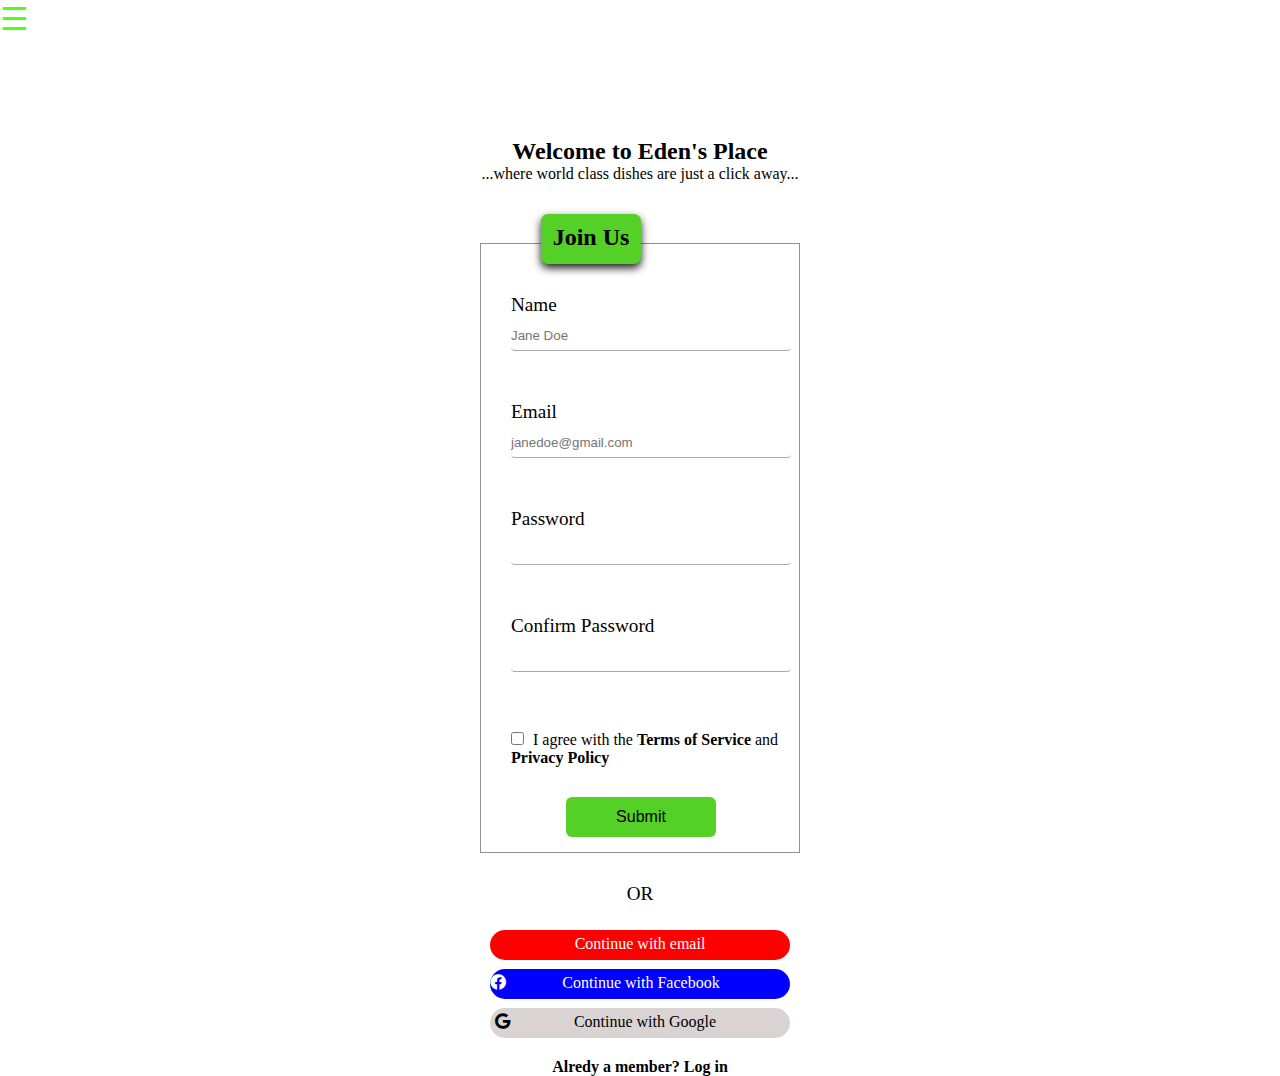
==== login.html @ 98aece88 "Finished designing the mobile version" ====
<!DOCTYPE html>
<html lang="en">
	<head>
		<link rel="stylesheet" href="css/all.css" type="text/css">
		<link rel="stylesheet" href="styles/main.css" type="text/css">
		<title>FCC: Product landing page</title>
		<meta name="viewport" content="width=device-width, initial-scale=1.0">
		<meta charset="UTF-8">
	</head>
	<body>
	
<nav id="nav-bar">
<label for="hamburgers">&#9776;</label>
<input type="checkbox" id="hamburgers">


<div id="hamitems-div">
<input type="search" placeholder="Search for recipes" id="search-bar">
<ol id="hamitems">
<li><a href="index.html">Home</a></li>
<li><a href="#">Account</a></li>
<li><a href="#">Categories</a></li>
<li><a href="#">Flash Sales</a></li>
<li><a href="#">Tutorials</a></li>
<li><a href="#">About Us</a></li>
<li><a href="#">Help</a></li>
</ol>
</div>
</nav>
<div class="login-header">
<h2>Welcome to Eden's Place</h2>
<p>...where world class dishes are just a click away...</p>
</div>
<div class="account">
 <h2 class="join-us">Join Us</h2>
 <form class="sign-in">
 <label for="name" class="label-name">Name</label><br>
<input type="text" placeholder="Jane Doe" id="name" class="fill-box" required><br>
<label for="email" class="label-name">Email</label><br>
<input type="email" placeholder="janedoe@gmail.com" id="email" class="fill-box" required><br>
<label for="pwd" class="label-name">Password</label><br>
<input type="password" id="pwd" class="fill-box" required><br>
<label for="pwd3" class="label-name">Confirm Password</label><br>
<input type="password" id="pwd3" class="fill-box" required><br>
<input type="checkbox" id="checkbox" required>
<label for="checkbox">I agree with the <strong>Terms of Service</strong> and <strong>Privacy Policy</strong></label><br>
<button type="submit" class="final-submit button-hover">Submit</button>
 </form>
 </div>
 <p class="alt">OR</p>
 <a href="#" class="alt-checkin email-checkin">Continue with email</a>
 <a href="#" class="alt-checkin facebook-checkin"><i class="fab fa-fab fa-facebook "></i><span>Continue with Facebook</span></a>
 <a href="#" class="alt-checkin google-checkin"><i class="fab fa-google"></i><span>Continue with Google</span></a>

 <p class="already-mem"><a href="signin.html"><strong>Alredy a member? Log in</strong></a></p>
</body>
</html>
---- styles/main.css ----
@import url('https://fonts.googleapis.com/css2?family=Lato&family=Montserrat&family=Open+Sans&family=Source+Sans+Pro&family=Source+Serif+Pro&display=swap');
* {
    padding: 0;
    margin: 0;
    box-sizing: border-box;
}

html,
body {
    width: 100%;
    height: auto;
}

header {
    background: linear-gradient(rgba(0, 0, 0, 0.4), rgba(0, 0, 0, 0.4)), url('../Food-images/lily-banse--YHSwy6uqvk-unsplash.jpg');
    width: 100%;
    background-size: cover, cover;
    background-repeat: no-repeat;
    height: 300px;
}

#hamitems {
    padding-top: 20px;
    font-size: 1.4rem;
    padding-left: 40px;
}

#hamitems li {
    list-style-type: none;
    padding-bottom: 20px;
    border-bottom: 1px ridge rgba(0, 0, 0, 0.171);
}

#hamitems li a {
    text-decoration: none;
    color: black;
}

#hamitems-div {
    display: none;
}

#search-bar {
    background: url('../Food-images/IMG_20200418_091029.jpg');
    background-repeat: no-repeat;
    background-position: left;
    background-size: 10%;
    display: flex;
    color: black;
    margin-top: 50px;
    width: 90%;
    height: 30px;
    border-radius: 20px;
    border: 1px ridge rgba(0, 0, 0, 0.342);
    text-indent: 35px;
    margin-left: 20px;
}

#hamitems a {
    box-sizing: border-box;
    display: block;
}

#hamitems li:hover {
    font-size: 1.6rem;
}

#hamburgers {
    display: none;
}

#nav-bar label {
    position: relative;
    z-index: 2;
    color: #51ff12;
    font-size: 2rem;
    cursor: pointer;
}

#nav-bar input:checked~#hamitems-div {
    position: absolute;
    top: 0;
    left: 0;
    z-index: 1;
    display: flex;
    justify-content: flex-start;
    flex-direction: column;
    background: white;
    width: 100%;
    height: 100vh;
}

#company-name {
    color: #51ff12;
    font-size: 2.5rem;
    animation-name: name;
    animation-duration: 3s;
    animation-fill-mode: forwards;
}

@keyframes name {
    0% {
        transform: translateY(-500%);
    }
    100% {
        transform: translateY(-6%);
    }
}

#motto {
    color: white;
    font-size: 1.4rem;
    animation-name: name;
    animation-duration: 3s;
    animation-fill-mode: forwards;
}

#header {
    display: flex;
    flex-direction: column;
    justify-content: center;
    align-items: center;
    height: 100%;
    width: 100%;
}

.buttons-2 {
    margin-top: 30px;
    animation-name: buttons;
    opacity: 0%;
    animation-duration: 3s;
    animation-delay: 3s;
    animation-fill-mode: forwards;
}

@keyframes buttons {
    0% {
        opacity: 0%;
    }
    100% {
        opacity: 100%;
    }
}

.buttons-2 button {
    height: 40px;
    width: 130px;
    border: 1px hidden black;
    border-radius: 20px;
    font-size: 1rem;
    cursor: pointer;
    outline: none;
}

#cook {
    background: #51ff12;
    margin-right: 20px;
}

main {
    animation-name: main;
    animation-duration: 3s;
    animation-fill-mode: forwards;
}

@keyframes main {
    0% {
        transform: translateY(70px);
    }
    100% {
        transform: translateY(0px);
    }
}

.popular {
    margin-left: 20px;
    margin-top: 30px;
    font-family: 'Lato', sans-serif;
}

.image2 {
    width: 100%;
    height: 260px;
    object-fit: cover;
}

.photo-cards {
    width: 90%;
    border: 1px ridge rgba(0, 0, 0, 0.39);
    border-radius: 7px;
    margin: auto;
    margin-top: 30px;
    margin-bottom: 25px;
}

.cards2 {
    margin-bottom: 10px;
}

.food-name {
    color: #51ff12;
    display: flex;
    justify-content: center;
    align-items: center;
    width: 100%;
    padding-top: 10px;
    font-family: 'Source Sans Pro', sans-serif;
}

.food-price {
    display: flex;
    justify-content: center;
    align-items: center;
    width: 100%;
    padding-top: 10px;
}

.food-des {
    padding-top: 10px;
    padding-left: 20px;
    display: flex;
    align-items: center;
    justify-content: center;
    font-family: 'Source Serif Pro', serif;
}

.price-color {
    color: red;
}

.photo-cards:hover {
    box-shadow: 0 4px 8px 0 rgba(0, 0, 0, 0.9), 0 6px 20px 0 rgba(0, 0, 0, 0.9);
    transform: scale(1.05);
}

.main-buttons {
    display: flex;
    flex-direction: row;
    align-items: center;
    justify-content: center;
    margin-top: 20px;
    padding-bottom: 20px;
}

.add-cart {
    width: 120px;
    background: #51ff12;
    height: 30px;
    font-size: 0.9rem;
    border: 1px hidden black;
    border-radius: 5px;
    cursor: pointer;
    outline: none;
}

.buy-now {
    width: 120px;
    height: 30px;
    font-size: 0.9rem;
    border: 1px ridge rgba(0, 0, 0, 0.363);
    border-radius: 5px;
    margin-right: 15px;
    cursor: pointer;
    outline: none;
}

.buy-now:active,
.add-cart:active,
#cook:active,
#shop:active,
.final-submit:active,
.login:active,
.sign-in2:active {
    box-shadow: 0 4px 8px 0 rgba(0, 0, 0, 0.9), 0 6px 20px 0 rgba(0, 0, 0, 0.9);
}

.see-more {
    display: flex;
    align-items: flex-end;
    justify-content: flex-end;
    padding-right: 50px;
}

.see-more a {
    text-decoration: none;
    color: #54d027;
}

.tutorials .photo-cards {
    height: 260px;
}

.photo-cards iframe {
    width: 100%;
}

.ask-login-div {
    background: url('../Food-images/melissa-walker-horn-wcDru6t-aCg-unsplash.jpg');
    background-size: cover;
    height: 260px;
    width: 90%;
    border: 1px ridge rgba(0, 0, 0, 0.39);
    border-radius: 7px;
    margin: auto;
    margin-top: 30px;
    margin-bottom: 25px;
}

.join {
    height: 40px;
    width: 90px;
    border: 1px hidden black;
    border-radius: 20px;
    font-size: 1.1rem;
    cursor: pointer;
    outline: none;
    text-decoration: none;
    color: black;
    text-align: center;
    padding-top: 10px;
}

#invite {
    font-size: 1.6rem;
}

.buttons {
    margin-top: 190px;
    display: flex;
    flex-direction: row;
    width: 100%;
    justify-content: center;
}

.login {
    background: #51ff12;
    margin-right: 30px;
}

.sign-in2 {
    background: rgb(204, 196, 196);
}

.account {
    border: 1px ridge rgba(0, 0, 0, 0.432);
    width: 320px;
    margin: auto;
    margin-top: 60px;
}

.join-us {
    width: 100px;
    height: 50px;
    background: #54d027;
    border: 1px ridge black;
    position: relative;
    bottom: 30px;
    margin-left: 60px;
    text-align: center;
    padding-top: 10px;
    border: 1px hidden black;
    border-radius: 7px;
    box-shadow: 0 4px 8px 0 rgba(0, 0, 0, 0.9);
}

.sign-in {
    width: 100%;
    padding-left: 30px;
    padding-bottom: 15px;
}

.fill-box {
    margin-top: 5px;
    margin-bottom: 50px;
    width: 280px;
    height: 30px;
    border: 1px ridge rgba(0, 0, 0, 0.336);
    border-radius: 4px;
    border-top: none;
    border-right: none;
    border-left: none;
}

.fill-box:hover {
    box-shadow: 0 4px 8px 0 rgba(0, 0, 0, 0.9), 0 6px 20px 0 rgba(0, 0, 0, 0.9);
}

#pwd2 {
    margin-bottom: 10px;
}

.label-name {
    font-size: 1.2rem;
}

#checkbox {
    margin-top: 10px;
    margin-right: 5px;
}

.alt {
    font-size: 1.2rem;
    padding-top: 30px;
}

.final-submit {
    width: 150px;
    background: #54d027;
    height: 40px;
    cursor: pointer;
    outline: none;
    display: flex;
    justify-content: center;
    align-items: center;
    border: 1px hidden black;
    font-size: 1rem;
    border-radius: 6px;
    margin-top: 30px;
    margin-left: 55px;
}

.button-hover:hover {
    transform: scale(1.07);
}

footer {
    padding-left: 15px;
    background: rgba(196, 196, 196, 0.144);
    margin-top: 50px;
    padding-right: 10px;
    padding-bottom: 20px;
}

.container-footer {
    display: grid;
    grid-template-columns: 1fr 1fr;
    column-gap: 20px;
}

.footer-header {
    padding-top: 15px;
    padding-bottom: 10px;
}

footer p {
    padding-bottom: 10px;
}

footer i {
    color: black;
}

.login-header {
    margin-top: 100px;
    display: flex;
    justify-content: center;
    align-items: center;
    flex-direction: column;
}

.alt {
    width: 100%;
    text-align: center;
    margin-bottom: 25px;
}

.alt-checkin {
    margin: auto;
    margin-bottom: 9px;
    display: block;
    width: 300px;
    border: 1px hidden black;
    border-radius: 25px;
    height: 30px;
    background-color: red;
    text-decoration: none;
    color: white;
    padding-top: 5px;
}

.facebook-checkin {
    background: blue;
}

.facebook-checkin span {
    text-align: center;
    display: inline-block;
    width: 90%;
}

.google-checkin i {
    margin-left: 5px;
}

.google-checkin span {
    text-align: center;
    display: inline-block;
    width: 90%;
}

.google-checkin i {
    margin-left: 5px;
}

.email-checkin {
    background: red;
    text-align: center;
}

.google-checkin {
    color: black;
    background: rgb(218, 211, 211);
    font-weight: normal;
}

.already-mem {
    margin-top: 20px;
    text-align: center;
    width: 100%;
}

.already-mem a {
    text-decoration: none;
    color: black;
}
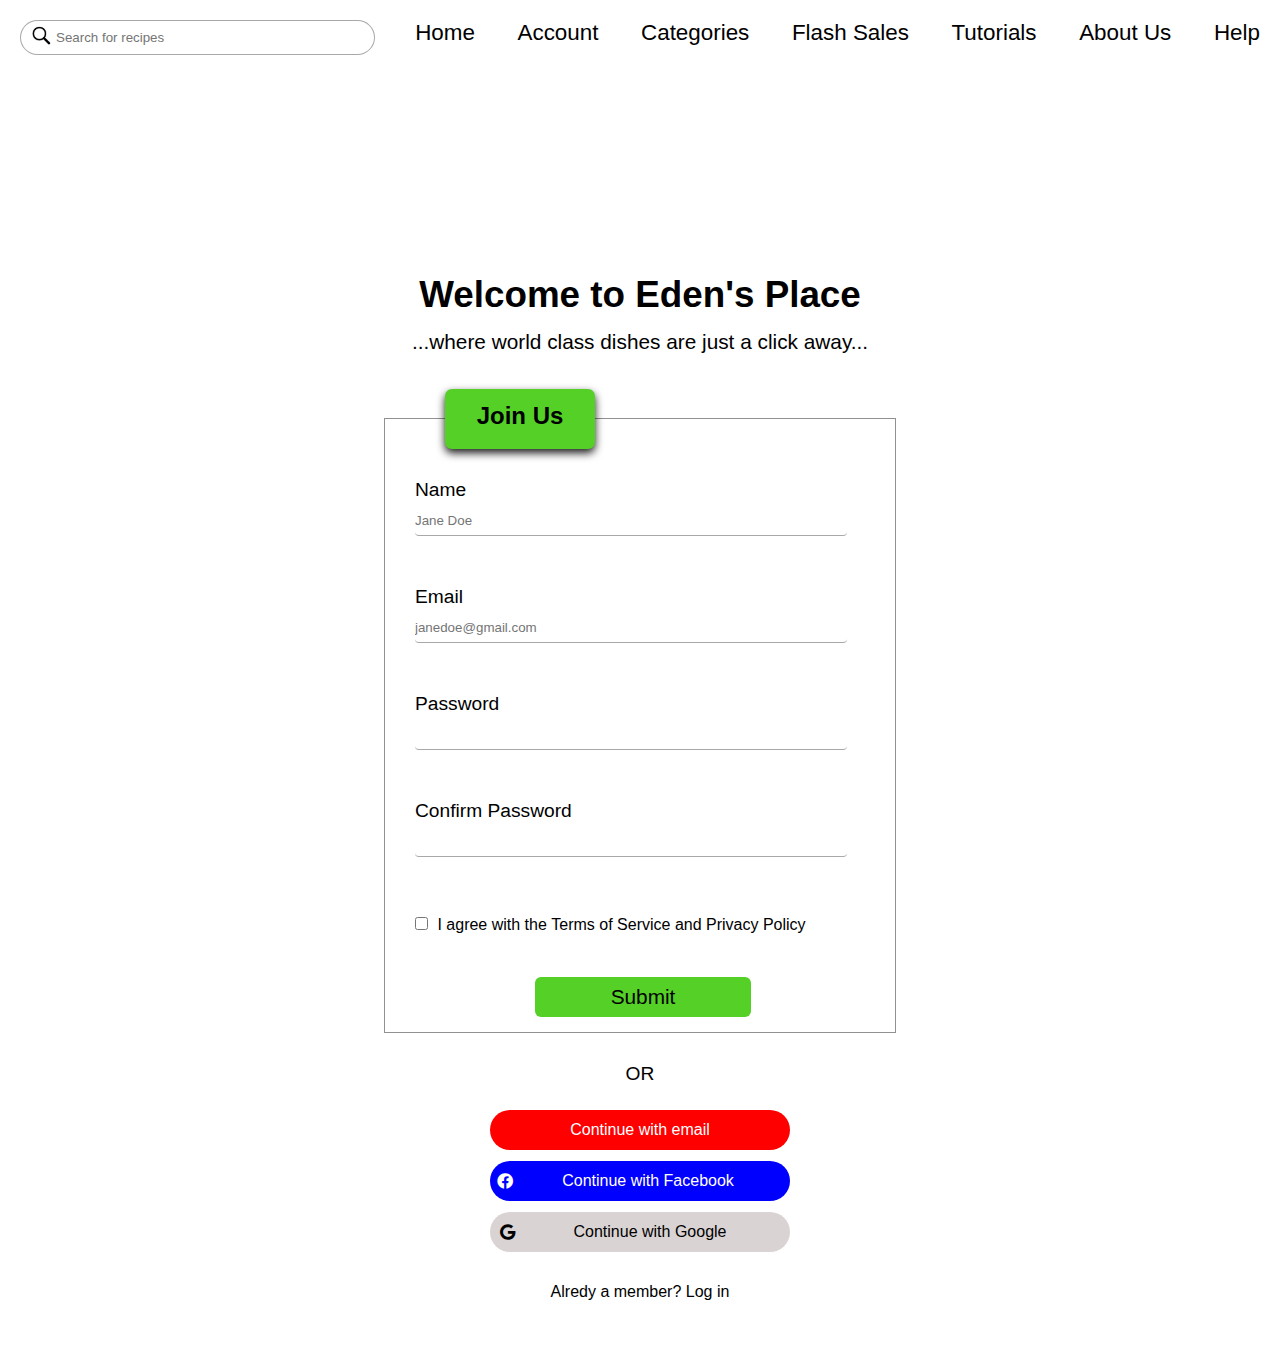
==== commit aa75be40: "Finished the desktop version" ====
--- a/login.html
+++ b/login.html
@@ -16,7 +16,7 @@
 
 <div id="hamitems-div">
 <input type="search" placeholder="Search for recipes" id="search-bar">
-<ol id="hamitems">
+<ol id="hamitems2">
 <li><a href="index.html">Home</a></li>
 <li><a href="#">Account</a></li>
 <li><a href="#">Categories</a></li>
@@ -28,6 +28,7 @@
 </div>
 </nav>
 <div class="login-header">
+
 <h2>Welcome to Eden's Place</h2>
 <p>...where world class dishes are just a click away...</p>
 </div>
@@ -43,7 +44,7 @@
 <label for="pwd3" class="label-name">Confirm Password</label><br>
 <input type="password" id="pwd3" class="fill-box" required><br>
 <input type="checkbox" id="checkbox" required>
-<label for="checkbox">I agree with the <strong>Terms of Service</strong> and <strong>Privacy Policy</strong></label><br>
+<label for="checkbox" class="check-line">I agree with the <strong>Terms of Service</strong> and <strong>Privacy Policy</strong></label><br>
 <button type="submit" class="final-submit button-hover">Submit</button>
  </form>
  </div>
--- a/styles/main.css
+++ b/styles/main.css
@@ -1,4 +1,4 @@
-@import url('https://fonts.googleapis.com/css2?family=Lato&family=Montserrat&family=Open+Sans&family=Source+Sans+Pro&family=Source+Serif+Pro&display=swap');
+@import url('https://fonts.googleapis.com/css2?family=Playfair+Display&display=swap');
 * {
     padding: 0;
     margin: 0;
@@ -9,42 +9,53 @@
 body {
     width: 100%;
     height: auto;
+    display: grid;
+    font-family: 'Chivo', sans-serif;
+    font-weight: 300;
 }
 
 header {
-    background: linear-gradient(rgba(0, 0, 0, 0.4), rgba(0, 0, 0, 0.4)), url('../Food-images/lily-banse--YHSwy6uqvk-unsplash.jpg');
+    background: linear-gradient(rgba(0, 0, 0, 0.4), rgba(0, 0, 0, 0.4)), url('../Food-images/brooke-lark-HlNcigvUi4Q-unsplash.jpg');
     width: 100%;
     background-size: cover, cover;
+    background-position: center;
     background-repeat: no-repeat;
-    height: 300px;
-}
-
-#hamitems {
+    height: 100vh;
+}
+
+#hamitems,
+#hamitems2 {
     padding-top: 20px;
     font-size: 1.4rem;
     padding-left: 40px;
 }
 
-#hamitems li {
+#hamitems li,
+#hamitems2 li {
     list-style-type: none;
     padding-bottom: 20px;
     border-bottom: 1px ridge rgba(0, 0, 0, 0.171);
 }
 
-#hamitems li a {
+#hamitems li a,
+#hamitems2 li a {
     text-decoration: none;
     color: black;
 }
 
 #hamitems-div {
     display: none;
+}
+
+#text-color {
+    color: black;
 }
 
 #search-bar {
     background: url('../Food-images/IMG_20200418_091029.jpg');
     background-repeat: no-repeat;
     background-position: left;
-    background-size: 10%;
+    background-size: 30px;
     display: flex;
     color: black;
     margin-top: 50px;
@@ -56,12 +67,14 @@
     margin-left: 20px;
 }
 
-#hamitems a {
+#hamitems a,
+#hamitems2 a {
     box-sizing: border-box;
     display: block;
 }
 
-#hamitems li:hover {
+#hamitems li:hover,
+#hamitems2 li:hover {
     font-size: 1.6rem;
 }
 
@@ -75,6 +88,7 @@
     color: #51ff12;
     font-size: 2rem;
     cursor: pointer;
+    padding-left: 10px;
 }
 
 #nav-bar input:checked~#hamitems-div {
@@ -90,9 +104,17 @@
     height: 100vh;
 }
 
+#logo {
+    width: 150px;
+    height: 40px;
+}
+
 #company-name {
     color: #51ff12;
     font-size: 2.5rem;
+    font-family: 'Playfair Display', serif;
+    font-weight: 700;
+    font-style: italic;
     animation-name: name;
     animation-duration: 3s;
     animation-fill-mode: forwards;
@@ -100,19 +122,29 @@
 
 @keyframes name {
     0% {
-        transform: translateY(-500%);
+        transform: translateY(-800%);
     }
     100% {
-        transform: translateY(-6%);
+        transform: translateY(-3%);
     }
 }
 
 #motto {
     color: white;
     font-size: 1.4rem;
-    animation-name: name;
+    font-family: 'Playfair Display', serif;
+    animation-name: name2;
     animation-duration: 3s;
     animation-fill-mode: forwards;
+}
+
+@keyframes name2 {
+    0% {
+        transform: translateY(-1500%);
+    }
+    100% {
+        transform: translateY(-1%);
+    }
 }
 
 #header {
@@ -158,6 +190,7 @@
 }
 
 main {
+    width: 100%;
     animation-name: main;
     animation-duration: 3s;
     animation-fill-mode: forwards;
@@ -204,7 +237,6 @@
     align-items: center;
     width: 100%;
     padding-top: 10px;
-    font-family: 'Source Sans Pro', sans-serif;
 }
 
 .food-price {
@@ -221,7 +253,7 @@
     display: flex;
     align-items: center;
     justify-content: center;
-    font-family: 'Source Serif Pro', serif;
+    line-height: 1.5;
 }
 
 .price-color {
@@ -357,7 +389,6 @@
     bottom: 30px;
     margin-left: 60px;
     text-align: center;
-    padding-top: 10px;
     border: 1px hidden black;
     border-radius: 7px;
     box-shadow: 0 4px 8px 0 rgba(0, 0, 0, 0.9);
@@ -381,10 +412,6 @@
     border-left: none;
 }
 
-.fill-box:hover {
-    box-shadow: 0 4px 8px 0 rgba(0, 0, 0, 0.9), 0 6px 20px 0 rgba(0, 0, 0, 0.9);
-}
-
 #pwd2 {
     margin-bottom: 10px;
 }
@@ -396,11 +423,6 @@
 #checkbox {
     margin-top: 10px;
     margin-right: 5px;
-}
-
-.alt {
-    font-size: 1.2rem;
-    padding-top: 30px;
 }
 
 .final-submit {
@@ -444,6 +466,7 @@
 
 footer p {
     padding-bottom: 10px;
+    line-height: 1.5;
 }
 
 footer i {
@@ -456,9 +479,12 @@
     justify-content: center;
     align-items: center;
     flex-direction: column;
+    line-height: 1.5;
 }
 
 .alt {
+    font-size: 1.2rem;
+    padding-top: 30px;
     width: 100%;
     text-align: center;
     margin-bottom: 25px;
@@ -466,7 +492,7 @@
 
 .alt-checkin {
     margin: auto;
-    margin-bottom: 9px;
+    margin-bottom: 11px;
     display: block;
     width: 300px;
     border: 1px hidden black;
@@ -517,9 +543,198 @@
     margin-top: 20px;
     text-align: center;
     width: 100%;
+    padding-bottom: 50px;
 }
 
 .already-mem a {
     text-decoration: none;
     color: black;
+}
+
+.check-line {
+    line-height: 1.5;
+}
+
+
+/* For large screens */
+
+@media(min-width: 768px) {
+    #company-name {
+        font-size: 6.1rem;
+    }
+    #motto {
+        font-size: 2.7rem;
+    }
+    .buttons-2 button {
+        height: 40px;
+        width: 150px;
+        border: 1px hidden black;
+        border-radius: 20px;
+        font-size: 1rem;
+        cursor: pointer;
+        outline: none;
+    }
+    .food-pics,
+    .tutorials {
+        display: grid;
+        grid-template-columns: 2fr 2fr;
+    }
+    #search-bar {
+        background: url('../Food-images/IMG_20200418_091029.jpg');
+        background-repeat: no-repeat;
+        background-position: left;
+        background-size: 5%;
+        display: flex;
+        color: black;
+        margin-top: 50px;
+        width: 90%;
+        height: 35px;
+        border-radius: 20px;
+        border: 1px ridge rgba(0, 0, 0, 0.342);
+        text-indent: 35px;
+        margin-left: 20px;
+    }
+    .alt-checkin {
+        margin: auto;
+        margin-bottom: 11px;
+        display: flex;
+        justify-content: center;
+        align-items: center;
+        width: 300px;
+        border-radius: 25px;
+        height: 40px;
+        padding-top: 0;
+    }
+    .account {
+        width: 40%;
+        margin: auto;
+        margin-top: 60px;
+    }
+    .join-us {
+        width: 150px;
+        height: 60px;
+        padding-top: 2.5%;
+    }
+    .fill-box {
+        width: 90%;
+    }
+    .final-submit {
+        width: 45%;
+        font-size: 1.3rem;
+        margin-top: 40px;
+        margin-left: 25%;
+    }
+    .login-header {
+        margin-top: 200px;
+        line-height: 1.6;
+    }
+    .login-header h2 {
+        font-size: 2.3rem;
+    }
+    .login-header p {
+        font-size: 1.3rem;
+    }
+}
+
+@media(min-width: 1000px) {
+    .food-pics,
+    .tutorials {
+        display: grid;
+        grid-template-columns: 2fr 2fr;
+    }
+    #search-bar {
+        background: url('../Food-images/IMG_20200418_091029.jpg');
+        background-color: white;
+        background-repeat: no-repeat;
+        background-position: left;
+        background-size: 40px;
+        display: flex;
+        color: black;
+        width: 40%;
+        height: 35px;
+        border-radius: 20px;
+        border: 1px ridge rgba(0, 0, 0, 0.342);
+        text-indent: 35px;
+        margin-left: 20px;
+        margin-top: 20px;
+    }
+    #nav-bar label {
+        display: none;
+    }
+    #hamitems-div {
+        position: static;
+        display: flex;
+        justify-content: flex-start;
+        flex-direction: row;
+        background: none;
+        width: 100%;
+        height: auto;
+    }
+    #hamitems,
+    #hamitems2 {
+        display: flex;
+        justify-content: space-between;
+        flex-direction: row;
+        background: none;
+        width: 100%;
+        height: auto;
+        padding-right: 20px;
+    }
+    #hamitems li,
+    #hamitems2 li {
+        list-style-type: none;
+        padding-bottom: 20px;
+        border-bottom: none;
+    }
+    #hamitems li a {
+        color: white;
+    }
+    .display-none {
+        display: none;
+    }
+}
+
+@media(min-width: 1236px) {
+    .food-pics,
+    .tutorials {
+        display: grid;
+        grid-template-columns: 1fr 1fr 1fr;
+    }
+    .join {
+        width: 100px;
+        font-size: 1.2rem;
+    }
+}
+
+@media(min-width: 1440px) {
+    .food-pics,
+    .tutorials {
+        display: grid;
+        grid-template-columns: 1fr 1fr 1fr 1fr;
+    }
+    .join {
+        width: 130px;
+        font-size: 1.3rem;
+    }
+    .image2 {
+        width: 100%;
+        height: 260px;
+        object-fit: cover;
+    }
+    .ask-login-div {
+        background-position: center;
+        height: 450px;
+        width: 100%;
+    }
+    .buttons {
+        margin-top: 360px;
+        display: flex;
+        flex-direction: row;
+        width: 100%;
+        justify-content: center;
+    }
+    .login {
+        background: #51ff12;
+        margin-right: 50px;
+    }
 }